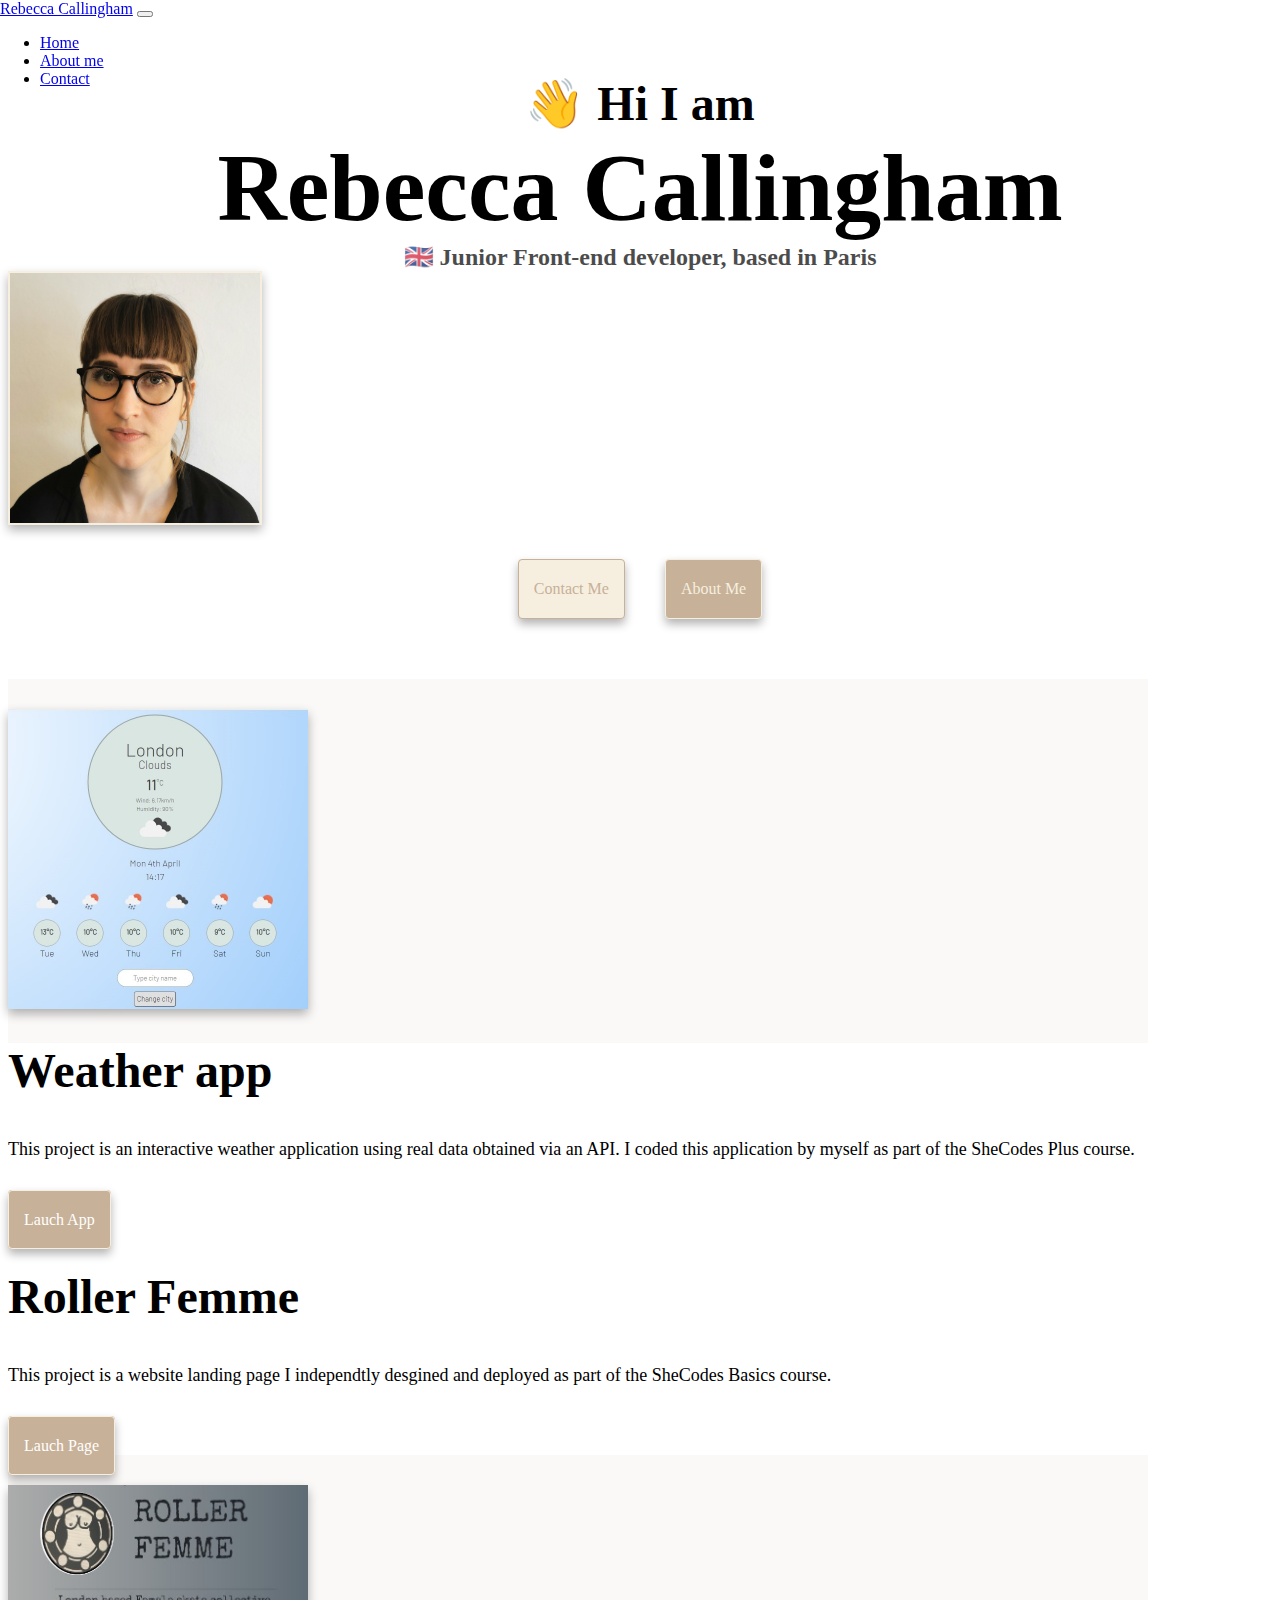
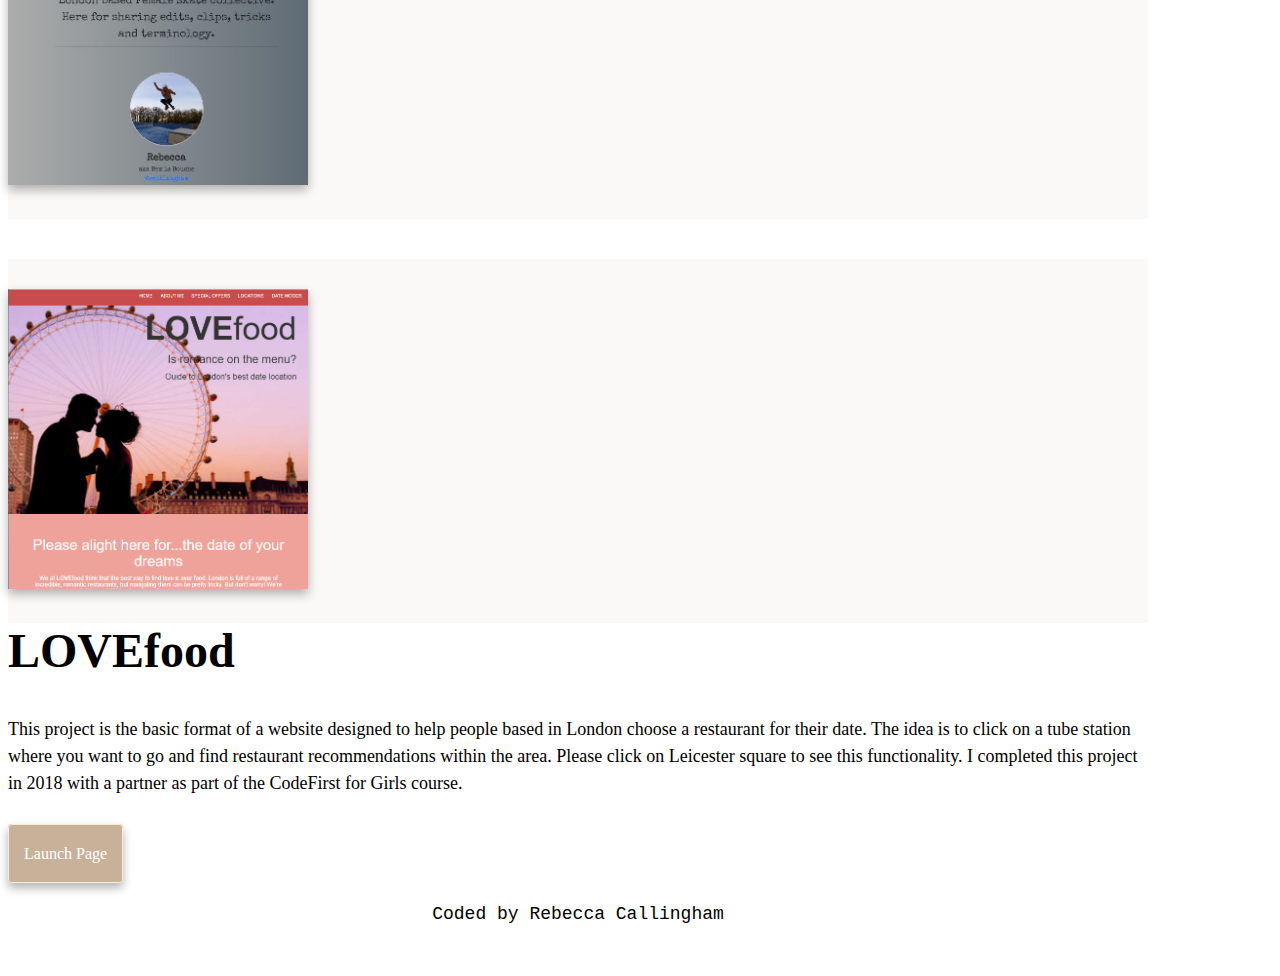
==== index.html @ ee49e8a0 "Main content" ====
<!DOCTYPE html>
<html lang="en">
  <head>
    <meta charset="UTF-8" />
    <meta http-equiv="X-UA-Compatible" content="IE=edge" />

    <link
      href="https://cdn.jsdelivr.net/npm/bootstrap@5.1.3/dist/css/bootstrap.min.css"
      rel="stylesheet"
      integrity="sha384-1BmE4kWBq78iYhFldvKuhfTAU6auU8tT94WrHftjDbrCEXSU1oBoqyl2QvZ6jIW3"
      crossorigin="anonymous"
    />
    <meta name="viewport" content="width=device-width, initial-scale=1.0" />
    <script
      src="https://cdn.jsdelivr.net/npm/bootstrap@5.1.3/dist/js/bootstrap.bundle.min.js"
      integrity="sha384-ka7Sk0Gln4gmtz2MlQnikT1wXgYsOg+OMhuP+IlRH9sENBO0LRn5q+8nbTov4+1p"
      crossorigin="anonymous"
    ></script>
    <title>Rebecca Callingham</title>
    <link rel="stylesheet" href="src/style.css" />
  </head>

  <body>
    <nav class="navbar navbar-expand-lg navbar-light bg-light">
      <div class="container-fluid">
        <a class="navbar-brand" href="#">Rebecca Callingham</a>
        <button
          class="navbar-toggler"
          type="button"
          data-bs-toggle="collapse"
          data-bs-target="#navbarNav"
          aria-controls="navbarNav"
          aria-expanded="false"
          aria-label="Toggle navigation"
        >
          <span class="navbar-toggler-icon"></span>
        </button>
        <div class="collapse navbar-collapse" id="navbarNav">
          <ul class="navbar-nav">
            <li class="nav-item">
              <a class="nav-link active" aria-current="page" href="#">Home</a>
            </li>
            <li class="nav-item">
              <a class="nav-link" href="about.html#about">About me</a>
            </li>
            <li class="nav-item">
              <a class="nav-link" href="about.html#contact"">Contact</a>
            </li>
          </ul>
        </div>
      </div>
    </nav>
    <h2>👋 Hi I am</h2>
    <h1>Rebecca Callingham</h1>
    <h3 class="mt-3">🇬🇧 Junior Front-end developer, based in Paris</h3>
    
    <img src="images/IMG_20200402_102807 (2).jpg" class="  img-fluid rounded-circle mx-auto d-block mt-3 profile-pic" width="250" alt="profile-pic">
    
    <div class="navigation-links">
      <a href="about.html#contact" class="contact-link">Contact me</a>
      <a href="about.html#about" class="about-link">About me</a>
    </div>
    <div class="container">
<div class="row">
  <div class="col-sm-6">
    <div class="pic-wrapper">
    <img src="images/Weatherapp.jpg" class="img-fluid rounded mx-auto d-block project-img" alt="Weather" width="300">
    </div>
  </div>
  <div class="col-sm-6 ">
    <h2 class="app-headings">Weather app</h2>
    <p> This project is an interactive weather application using real data obtained via an API. I coded this application by myself as part of the SheCodes Plus course. </p>
  <a href="https://pedantic-hopper-cd8ffd.netlify.app/" target=”_blank” class="primary-link"> Lauch app</a>
  </div>
</div>
    <div class="row second-row">
    <div class="col-sm-6 ">
      <h2 class="app-headings">Roller Femme </h2>
      <p>This project is a website landing page I independtly desgined and deployed as part of the SheCodes Basics course.</p>
    <a href="#" class="primary-link">Lauch page</a>
    </div>
    <div class="col-sm-6">
      <div class="pic-wrapper">
      <img src="images/RollerFemme.jpg" class="img-fluid rounded mx-auto d-block project-img" alt="RollerFemme" width="300">
      </div>
    </div>
  </div>
    <div class="row">
    <div class="col-sm-6">
      <div class="pic-wrapper">
      <img src="images/Love.png" class="img-fluid rounded mx-auto d-block project-img" alt="LOVEfood" width="300">
      </div>
    </div>
    <div class="col-sm-6">
        <h2 class="app-headings">LOVEfood</h2>
      <p>This project is the basic format of a website designed to help people based in London choose a restaurant for their date. The idea is to click on a tube station where you want to go and find restaurant recommendations within the area. Please click on Leicester square to see this functionality. I completed this project in 2018 with a partner as part of the CodeFirst for Girls course.  </p>
    <a href="#" class="primary-link">Launch page</a>
    </div>
  </div>

<p class="footer">Coded by Rebecca Callingham</p>

    </div>
  </body>
</html>
---- src/style.css ----
:root {
  --primary-color: #f6eedf;
  --secondary-color: #c7b198;
  --box-shadow: 0 5px 10px rgba(0, 0, 0, 0.3);
  --border-color: linear-gradient(135deg, #fdfcfb 0%, #e2d1c3 100%);
}

body {
  margin-top: 75px;
}

h1,
h2,
h3 {
  text-align: center;
  margin: 0;
}

h1 {
  font-size: 96px;
}

h2 {
  font-size: 48px;
}

h3 {
  font-size: 24px;
  opacity: 0.7;
  margin-top: 0px;
}

p {
  padding: 20px 0 30px 0;
  border-radius: 4px;
  font-size: 18px;
  line-height: 1.5;
  text-align: left;
}

.navigation-links {
  display: flex;
  margin-top: 10px;
  margin-bottom: 20px;
  justify-content: center;
}

.navigation-links a {
  margin: 20px;
  border-radius: 4px;
  padding: 20px 15px;
  text-decoration: none;
  text-transform: capitalize;
}

.contact-link {
  background: var(--primary-color);
  box-shadow: var(--box-shadow);
  color: var(--secondary-color);
  border: 0.5px solid var(--secondary-color);
}

.about-link {
  color: var(--primary-color);
  border: 0.5px solid var(--primary-color);
  box-shadow: var(--box-shadow);
  background: var(--secondary-color);
}

.homepage-link {
  color: var(--primary-color);
  text-align: center;
  display: block;
}

.about-paragraphs {
  display: flex;
  margin: 30px 0;
}

.about-paragraphs p {
  margin: 10px;
}

.email-link {
  display: flex;
  justify-content: center;
  color: var(--secondary-color);
  font-size: 28px;
  text-decoration: none;
}

.email-link:hover {
  text-decoration: underline;
}

.navbar {
  position: fixed;
  top: 0;
  right: 0;
  left: 0;
  z-index: 1;
}

.container-fluid {
  max-width: 1140px;
}

.container {
  max-width: 1140px;
}

.primary-link {
  border-radius: 4px;
  padding: 20px 15px;
  text-decoration: none;
  text-transform: capitalize;
  background: var(--secondary-color);
  box-shadow: var(--box-shadow);
  color: white;
  border: 0.5px solid var(--primary-color);
}

.app-headings {
  text-align: left;
}

.row {
  margin-top: 40px;
}

.about-paragraph {
  margin: 40px;
}

.about-para {
  padding-bottom: 0;
}
.about-img {
  box-shadow: 0 0.5rem 1rem rgba(0, 0, 0, 0.15);
  border: 8px solid white;
  border-radius: 4px;
  margin-top: 0;
  margin-bottom: 40px;
}

.profile-pic {
  box-shadow: var(--box-shadow);
  border: 2px solid var(--primary-color);
}

.pic-wrapper {
  background-color: rgba(199, 177, 152, 0.08);
  padding-top: 30px;
  padding-bottom: 30px;
}

.project-img {
  box-shadow: var(--box-shadow);
}

.footer {
  text-align: center;
  font-family: monospace;
}
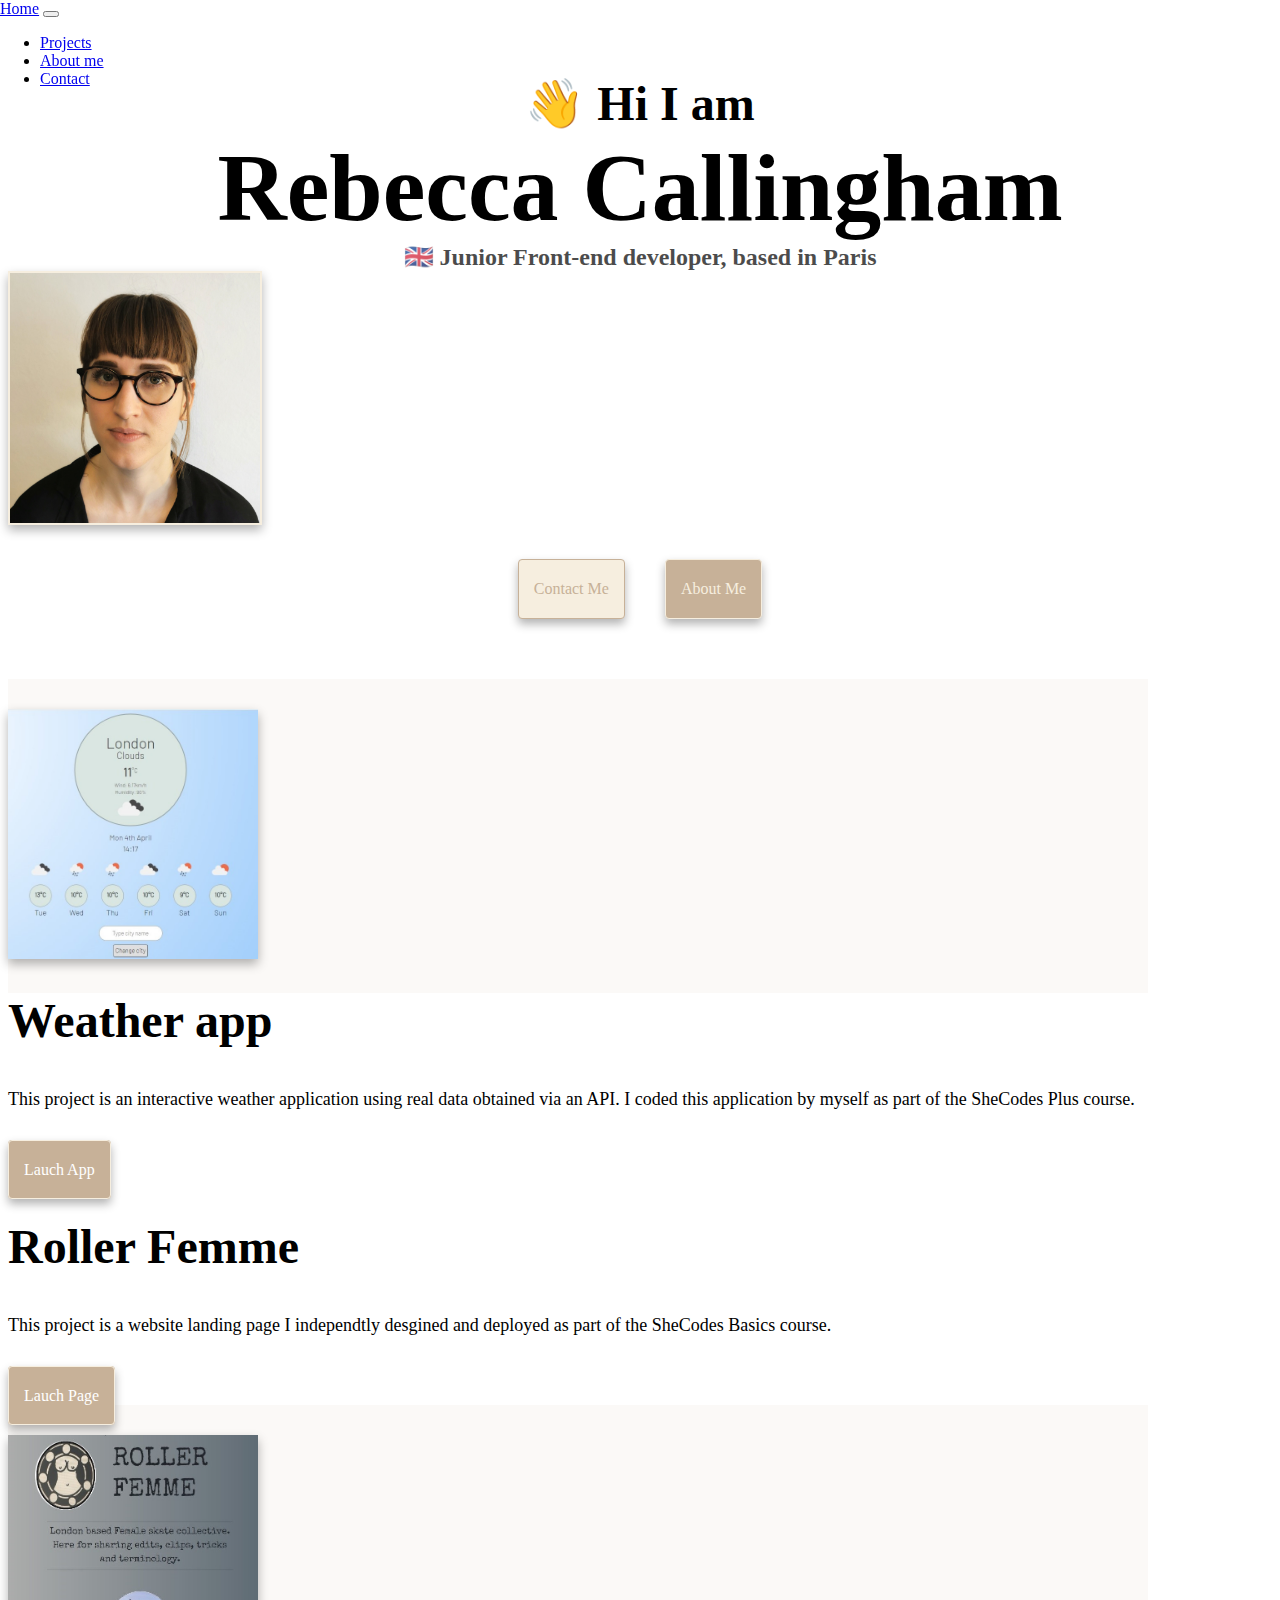
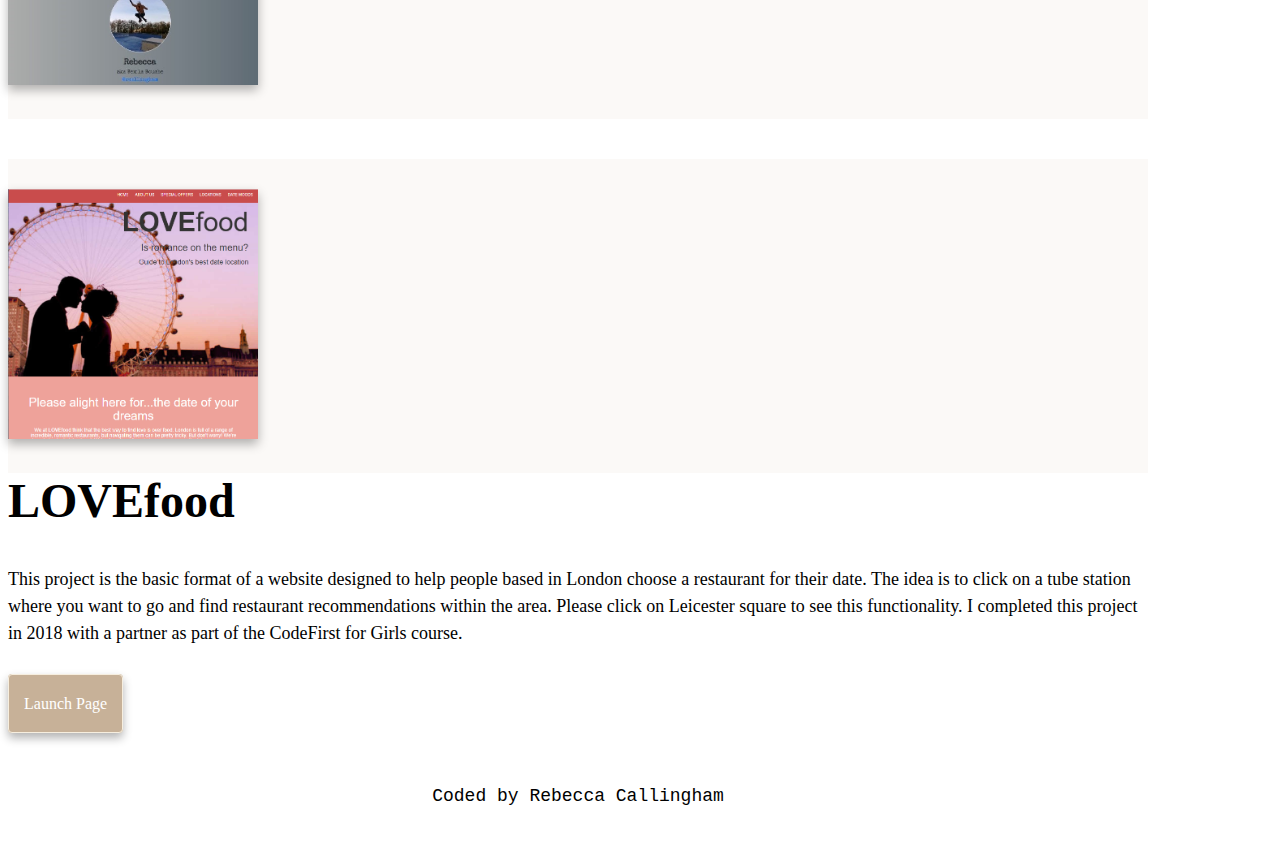
==== commit bc946ecb: "Added Project links" ====
--- a/index.html
+++ b/index.html
@@ -23,7 +23,7 @@
   <body>
     <nav class="navbar navbar-expand-lg navbar-light bg-light">
       <div class="container-fluid">
-        <a class="navbar-brand" href="#">Rebecca Callingham</a>
+        <a class="navbar-brand" href="index.html">Home</a>
         <button
           class="navbar-toggler"
           type="button"
@@ -38,7 +38,7 @@
         <div class="collapse navbar-collapse" id="navbarNav">
           <ul class="navbar-nav">
             <li class="nav-item">
-              <a class="nav-link active" aria-current="page" href="#">Home</a>
+              <a class="nav-link"  href="index.html#projects">Projects</a>
             </li>
             <li class="nav-item">
               <a class="nav-link" href="about.html#about">About me</a>
@@ -58,17 +58,17 @@
     
     <div class="navigation-links">
       <a href="about.html#contact" class="contact-link">Contact me</a>
-      <a href="about.html#about" class="about-link">About me</a>
+      <a href="about.html#about" class="about-link" id="projects">About me</a>
     </div>
-    <div class="container">
-<div class="row">
+    <div class="container" id="projects">
+<div class="row"  >
   <div class="col-sm-6">
     <div class="pic-wrapper">
-    <img src="images/Weatherapp.jpg" class="img-fluid rounded mx-auto d-block project-img" alt="Weather" width="300">
+    <img src="images/Weatherapp.jpg" class="img-fluid rounded mx-auto d-block project-img" alt="Weather" width="250">
     </div>
   </div>
   <div class="col-sm-6 ">
-    <h2 class="app-headings">Weather app</h2>
+    <h2 class="app-headings" >Weather app</h2>
     <p> This project is an interactive weather application using real data obtained via an API. I coded this application by myself as part of the SheCodes Plus course. </p>
   <a href="https://pedantic-hopper-cd8ffd.netlify.app/" target=”_blank” class="primary-link"> Lauch app</a>
   </div>
@@ -81,14 +81,14 @@
     </div>
     <div class="col-sm-6">
       <div class="pic-wrapper">
-      <img src="images/RollerFemme.jpg" class="img-fluid rounded mx-auto d-block project-img" alt="RollerFemme" width="300">
+      <img src="images/RollerFemme.jpg" class="img-fluid rounded mx-auto d-block project-img" alt="RollerFemme" width="250">
       </div>
     </div>
   </div>
     <div class="row">
     <div class="col-sm-6">
       <div class="pic-wrapper">
-      <img src="images/Love.png" class="img-fluid rounded mx-auto d-block project-img" alt="LOVEfood" width="300">
+      <img src="images/Love.png" class="img-fluid rounded mx-auto d-block project-img" alt="LOVEfood" width="250">
       </div>
     </div>
     <div class="col-sm-6">
--- a/src/style.css
+++ b/src/style.css
@@ -162,4 +162,5 @@
 .footer {
   text-align: center;
   font-family: monospace;
+  margin-top: 50px;
 }
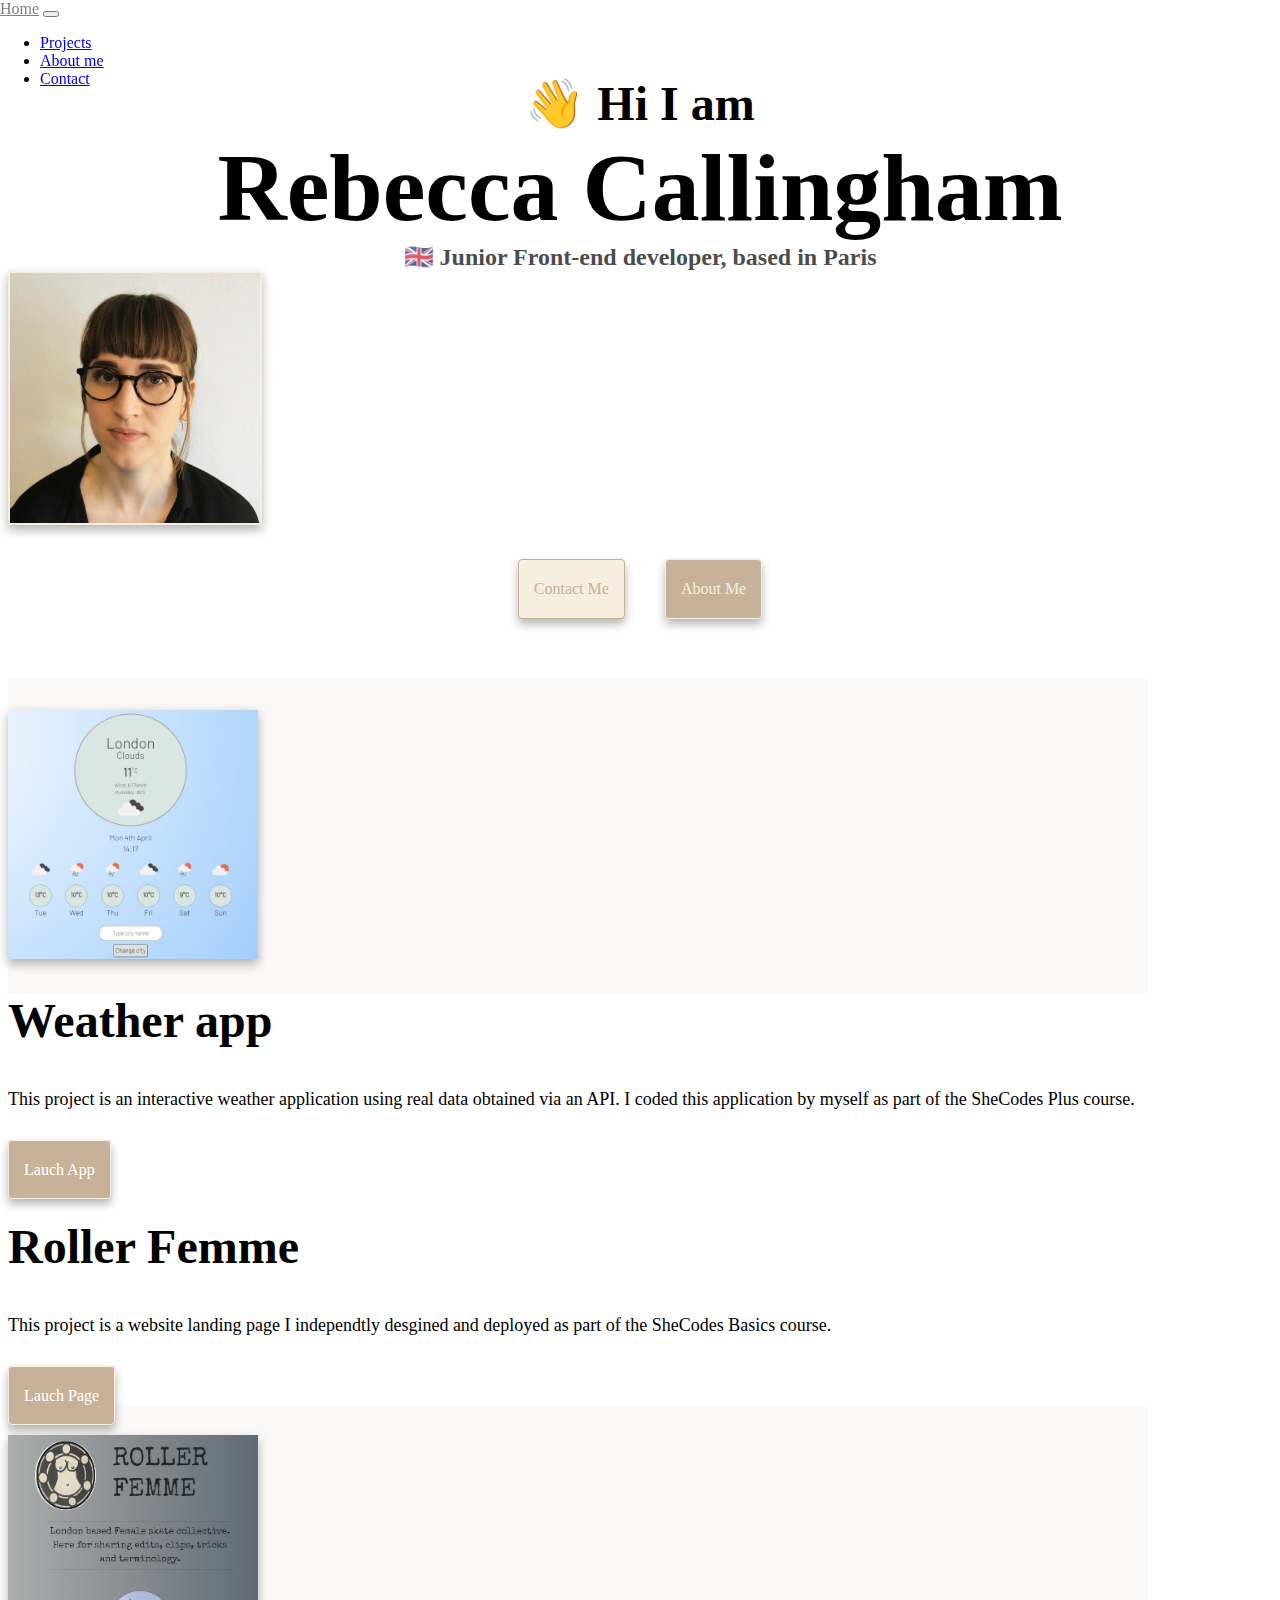
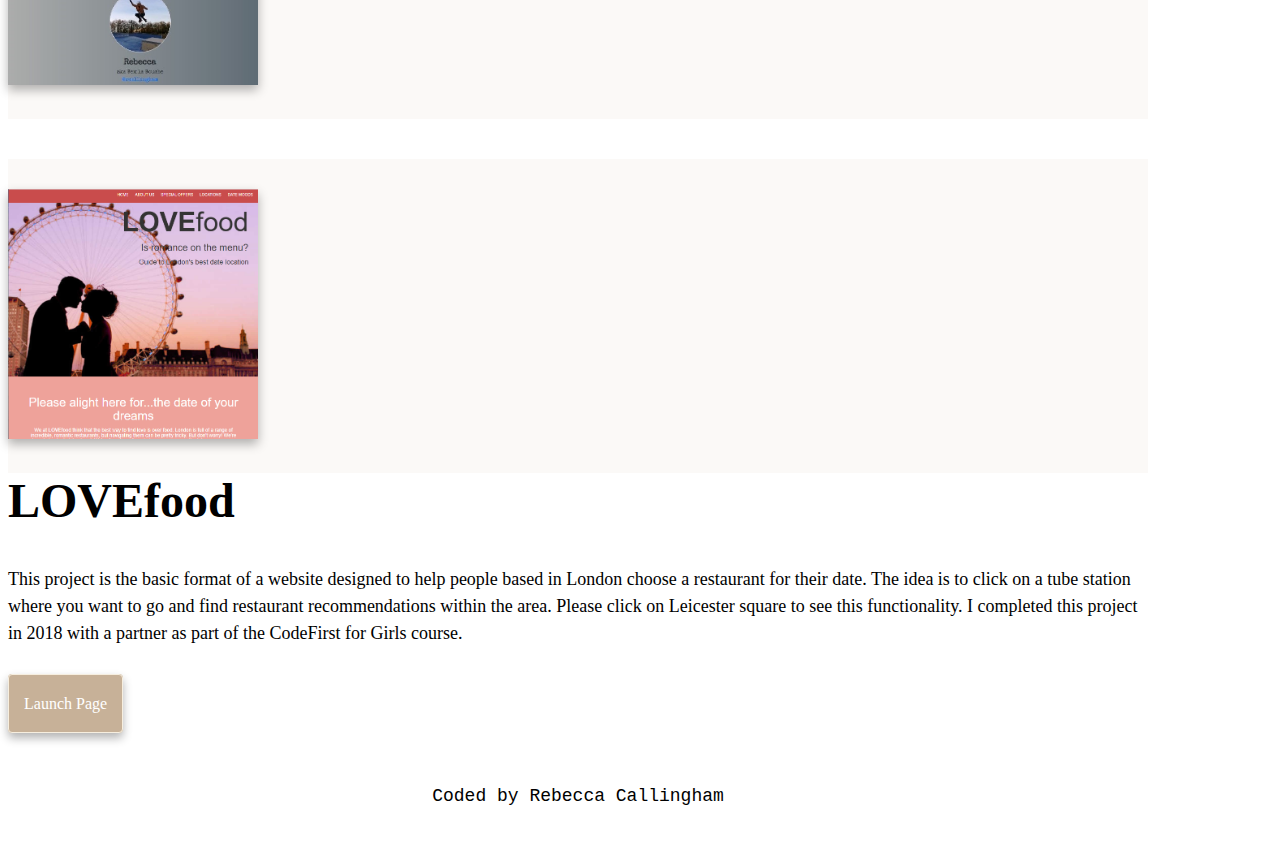
==== commit 44f059ae: "Added working Roller Femme link" ====
--- a/index.html
+++ b/index.html
@@ -77,7 +77,7 @@
     <div class="col-sm-6 ">
       <h2 class="app-headings">Roller Femme </h2>
       <p>This project is a website landing page I independtly desgined and deployed as part of the SheCodes Basics course.</p>
-    <a href="#" class="primary-link">Lauch page</a>
+    <a href="https://spiffy-cat-4a7025.netlify.app/" target=”_blank” class="primary-link">Lauch page</a>
     </div>
     <div class="col-sm-6">
       <div class="pic-wrapper">
@@ -94,7 +94,7 @@
     <div class="col-sm-6">
         <h2 class="app-headings">LOVEfood</h2>
       <p>This project is the basic format of a website designed to help people based in London choose a restaurant for their date. The idea is to click on a tube station where you want to go and find restaurant recommendations within the area. Please click on Leicester square to see this functionality. I completed this project in 2018 with a partner as part of the CodeFirst for Girls course.  </p>
-    <a href="#" class="primary-link">Launch page</a>
+    <a href="https://inspiring-dasik-0c80af.netlify.app/" target=”_blank” class="primary-link">Launch page</a>
     </div>
   </div>
 
--- a/src/style.css
+++ b/src/style.css
@@ -120,6 +120,9 @@
   color: white;
   border: 0.5px solid var(--primary-color);
 }
+a:hover {
+  color: grey;
+}
 
 .app-headings {
   text-align: left;
